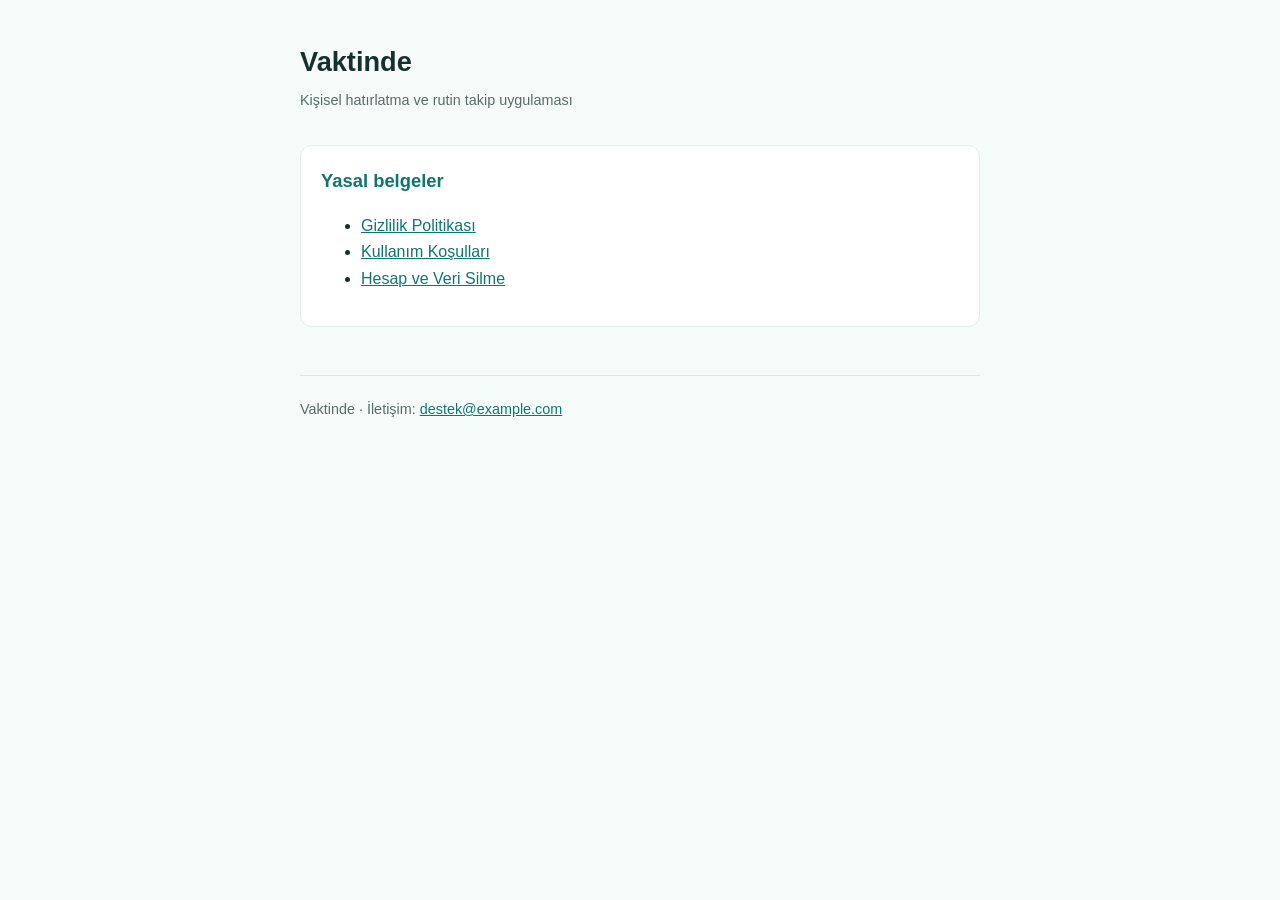
==== index.html @ 6f085ed5 "Vaktinde yasal sayfalar: gizlilik, koşullar, hesap silme Co-Authored-By: Claude Opus 4.8 <noreply@an" ====
<!doctype html>
<html lang="tr">
<head>
<meta charset="utf-8">
<meta name="viewport" content="width=device-width, initial-scale=1">
<meta name="robots" content="noindex">
<title>Vaktinde — Yasal</title>
<link rel="stylesheet" href="style.css">
</head>
<body>
<h1>Vaktinde</h1>
<p class="updated">Kişisel hatırlatma ve rutin takip uygulaması</p>

<div class="card">
  <h2 style="margin-top:.2rem">Yasal belgeler</h2>
  <ul>
    <li><a href="privacy.html">Gizlilik Politikası</a></li>
    <li><a href="terms.html">Kullanım Koşulları</a></li>
    <li><a href="delete-account.html">Hesap ve Veri Silme</a></li>
  </ul>
</div>

<footer>
  Vaktinde · İletişim: <a href="mailto:destek@example.com">destek@example.com</a>
</footer>
</body>
</html>
---- style.css ----
:root { color-scheme: light dark; }
* { box-sizing: border-box; }
body {
  margin: 0 auto;
  max-width: 720px;
  padding: 2.5rem 1.25rem 4rem;
  font-family: -apple-system, BlinkMacSystemFont, "Segoe UI", Roboto, Helvetica, Arial, sans-serif;
  line-height: 1.65;
  color: #16302b;
  background: #f5fbf9;
}
h1 { font-size: 1.7rem; margin: 0 0 .25rem; }
h2 { font-size: 1.15rem; margin: 2.2rem 0 .4rem; color: #0f766e; }
p, li { font-size: 1rem; }
a { color: #0f766e; }
.updated { color: #5a6b69; font-size: .9rem; margin: 0 0 2rem; }
.nav { margin-bottom: 2rem; font-size: .95rem; }
.nav a { margin-right: 1.1rem; white-space: nowrap; }
.note {
  background: #fff7e6; border: 1px solid #f0d999; border-radius: 8px;
  padding: .75rem 1rem; font-size: .9rem; margin: 1.5rem 0;
}
table { border-collapse: collapse; width: 100%; margin: .6rem 0; font-size: .93rem; }
th, td { border: 1px solid #d7ebe4; padding: .5rem .6rem; text-align: left; vertical-align: top; }
th { background: #eaf6f2; }
code { background: #eaf6f2; padding: .1rem .35rem; border-radius: 4px; font-size: .9em; }
footer { margin-top: 3rem; padding-top: 1.4rem; border-top: 1px solid #d7ebe4; color: #5a6b69; font-size: .9rem; }
.card { background: #ffffff; border: 1px solid #e3efec; border-radius: 12px; padding: 1.1rem 1.25rem; margin: 1rem 0; }
@media (prefers-color-scheme: dark) {
  body { background: #0f1715; color: #e3efec; }
  h2 { color: #5ecdb8; }
  a { color: #5ecdb8; }
  th { background: #16302b; }
  td, th { border-color: #24403a; }
  code, .card { background: #16221f; }
  .card { border-color: #24403a; }
  .note { background: #2a2410; border-color: #5c4d1e; }
}
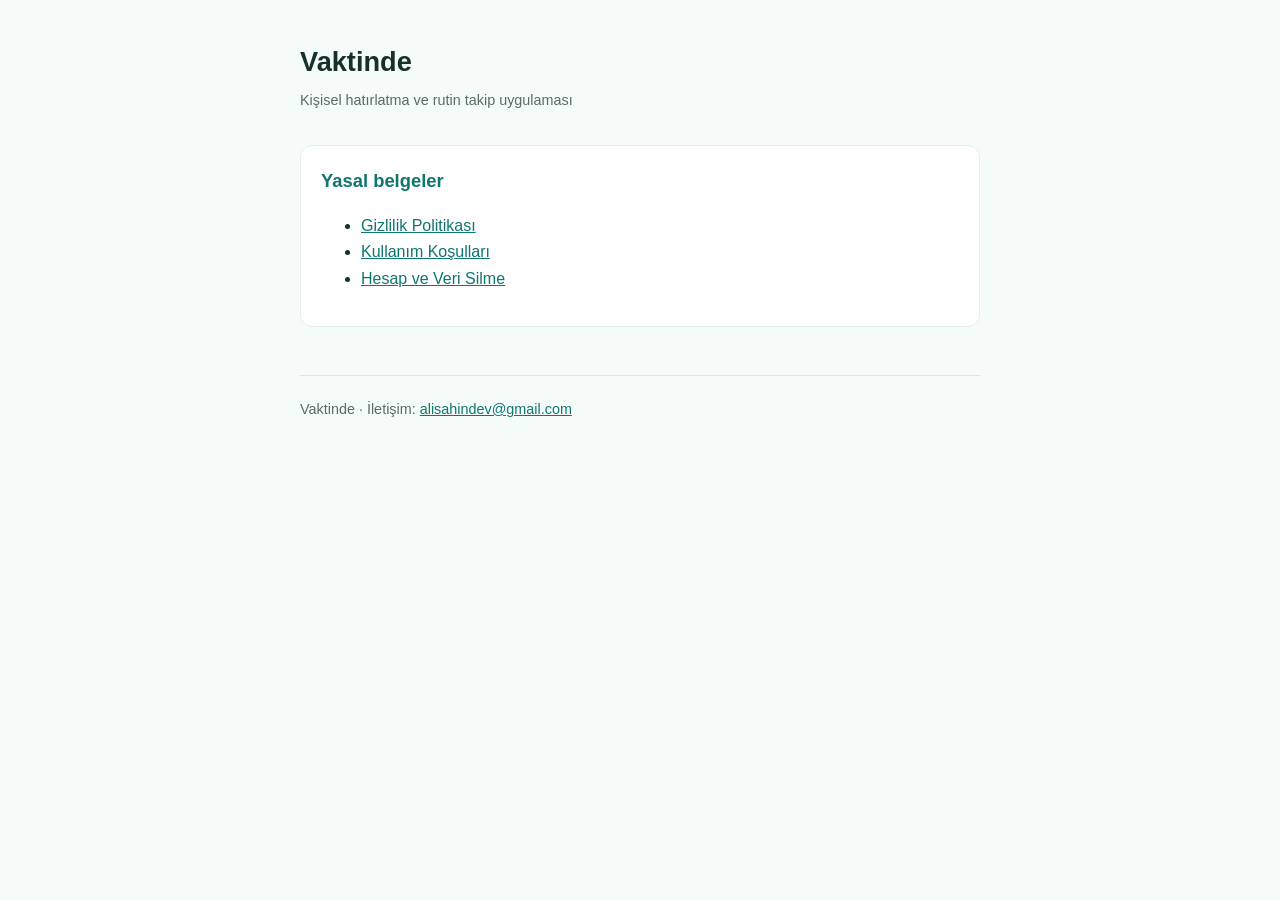
==== commit 1d865b89: "İletişim e-postasını alisahindev@gmail.com olarak güncelle Co-Authored-By: Claude Opus 4.8 <noreply@" ====
--- a/index.html
+++ b/index.html
@@ -21,7 +21,7 @@
 </div>
 
 <footer>
-  Vaktinde · İletişim: <a href="mailto:destek@example.com">destek@example.com</a>
+  Vaktinde · İletişim: <a href="mailto:alisahindev@gmail.com">alisahindev@gmail.com</a>
 </footer>
 </body>
 </html>
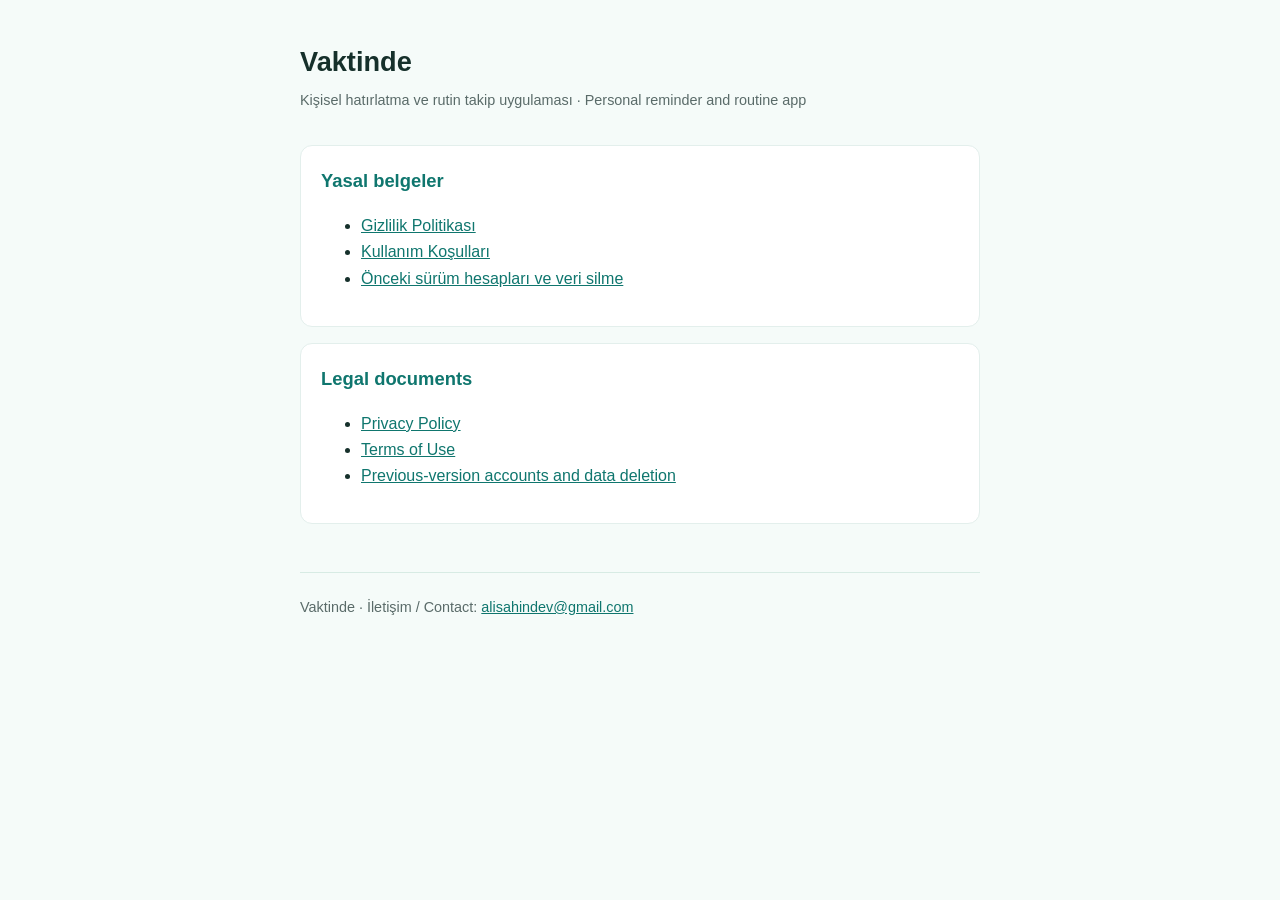
==== commit 58a7aeb7: "Update legal pages for Vaktinde 2 Vaktinde 2 has no account and no server: reminders stay on the pho" ====
--- a/index.html
+++ b/index.html
@@ -9,19 +9,28 @@
 </head>
 <body>
 <h1>Vaktinde</h1>
-<p class="updated">Kişisel hatırlatma ve rutin takip uygulaması</p>
+<p class="updated">Kişisel hatırlatma ve rutin takip uygulaması · Personal reminder and routine app</p>
 
 <div class="card">
   <h2 style="margin-top:.2rem">Yasal belgeler</h2>
   <ul>
     <li><a href="privacy.html">Gizlilik Politikası</a></li>
     <li><a href="terms.html">Kullanım Koşulları</a></li>
-    <li><a href="delete-account.html">Hesap ve Veri Silme</a></li>
+    <li><a href="delete-account.html">Önceki sürüm hesapları ve veri silme</a></li>
+  </ul>
+</div>
+
+<div class="card">
+  <h2 style="margin-top:.2rem" lang="en">Legal documents</h2>
+  <ul lang="en">
+    <li><a href="privacy-en.html">Privacy Policy</a></li>
+    <li><a href="terms-en.html">Terms of Use</a></li>
+    <li><a href="delete-account-en.html">Previous-version accounts and data deletion</a></li>
   </ul>
 </div>
 
 <footer>
-  Vaktinde · İletişim: <a href="mailto:alisahindev@gmail.com">alisahindev@gmail.com</a>
+  Vaktinde · İletişim / Contact: <a href="mailto:alisahindev@gmail.com">alisahindev@gmail.com</a>
 </footer>
 </body>
 </html>
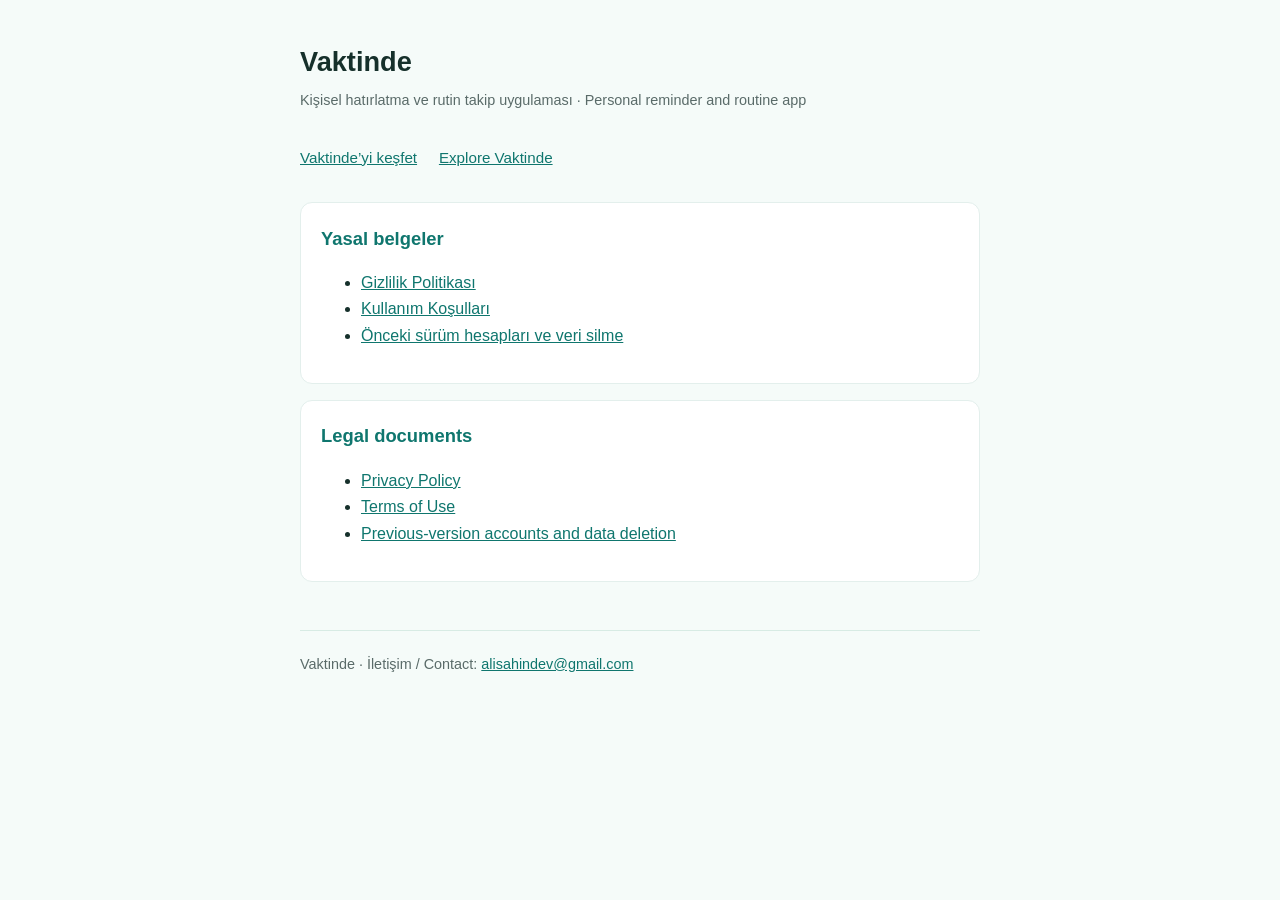
==== commit 07939d36: "Sync legal pages with app, add TR/EN landing pages, sitemap and robots Co-Authored-By: Claude Opus 5" ====
--- a/index.html
+++ b/index.html
@@ -3,13 +3,17 @@
 <head>
 <meta charset="utf-8">
 <meta name="viewport" content="width=device-width, initial-scale=1">
-<meta name="robots" content="noindex">
 <title>Vaktinde — Yasal</title>
 <link rel="stylesheet" href="style.css">
 </head>
 <body>
 <h1>Vaktinde</h1>
 <p class="updated">Kişisel hatırlatma ve rutin takip uygulaması · Personal reminder and routine app</p>
+
+<nav class="nav" aria-label="Uygulamayı keşfet / Explore the app">
+  <a href="tr/" lang="tr" hreflang="tr">Vaktinde’yi keşfet</a>
+  <a href="en/" lang="en" hreflang="en">Explore Vaktinde</a>
+</nav>
 
 <div class="card">
   <h2 style="margin-top:.2rem">Yasal belgeler</h2>
--- a/style.css
+++ b/style.css
@@ -30,6 +30,7 @@
   body { background: #0f1715; color: #e3efec; }
   h2 { color: #5ecdb8; }
   a { color: #5ecdb8; }
+  .updated, footer { color: #9aafaa; }
   th { background: #16302b; }
   td, th { border-color: #24403a; }
   code, .card { background: #16221f; }
